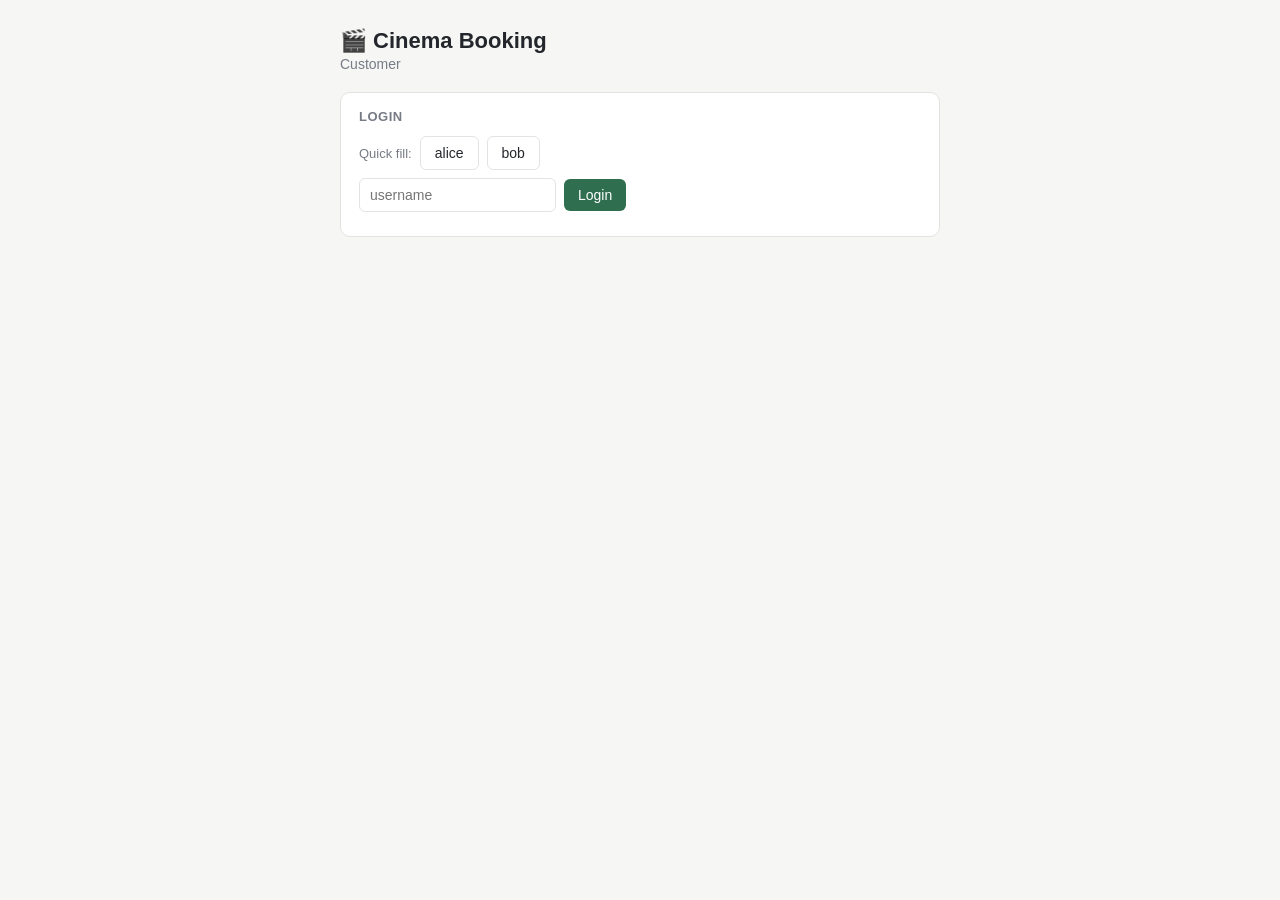
==== clients/web/customer.html @ 843db843 "Add minimal web clients for customer and staff Plain HTML/CSS/JS, no framework. Live seat updates ov" ====
<!DOCTYPE html>
<html>
<head>
  <meta charset="utf-8">
  <title>Cinema — Customer</title>
  <link rel="stylesheet" href="styles.css">
</head>
<body>
<div class="container">
  <h1>🎬 Cinema Booking</h1>
  <p class="subtitle">Customer</p>

  <div id="loginCard" class="card">
    <h2>Login</h2>
    <div class="row">
      <span class="muted">Quick fill:</span>
      <button class="secondary" onclick="fill('alice')">alice</button>
      <button class="secondary" onclick="fill('bob')">bob</button>
    </div>
    <div class="row">
      <input id="nameInput" placeholder="username">
      <button onclick="login()">Login</button>
    </div>
    <p id="error" class="error"></p>
  </div>

  <div id="app" class="hidden">
    <p><span id="liveDot" class="live-dot"></span>Logged in as <b id="who"></b></p>

    <div class="card">
      <h2>Movies &amp; Showtimes</h2>
      <div id="moviesList"></div>
    </div>

    <div class="card">
      <h2>My Bookings</h2>
      <ul id="myTickets"><li class="muted">No bookings yet</li></ul>
    </div>

    <div class="card">
      <h2>Live Activity</h2>
      <ul id="activity"><li class="muted">Waiting for events...</li></ul>
    </div>
  </div>
</div>

<script>
const GATEWAY = "http://localhost:8000";
const NOTIFY = "ws://localhost:8004/ws";
let me = "";

function fill(user) { nameInput.value = user; }  // demo shortcut

async function login() {
  const r = await fetch(`${GATEWAY}/login`, {
    method: "POST",
    headers: { "Content-Type": "application/json" },
    body: JSON.stringify({ username: nameInput.value }),
  });
  if (!r.ok) { error.textContent = "login failed"; return; }
  me = nameInput.value;
  loginCard.classList.add("hidden");
  app.classList.remove("hidden");
  who.textContent = me;
  loadMovies();
  connectWebSocket();
}

async function loadMovies() {
  const movies = await (await fetch(`${GATEWAY}/movies`)).json();
  moviesList.innerHTML = movies.map(m => `
    <div class="movie">
      <div class="title">${m.title}</div>
      ${m.showtimes.map(s => `
        <div class="row showtime">
          <span style="min-width:50px">${s.time}</span>
          <input id="seat-${s.id}" placeholder="seat e.g. C7" style="width:110px">
          <button onclick="book(${s.id})">Book</button>
        </div>
        <div id="msg-${s.id}" class="error"></div>
      `).join("")}
    </div>`).join("") || `<p class="muted">No movies yet</p>`;
}

async function book(showtimeId) {
  const seatInput = document.getElementById(`seat-${showtimeId}`);
  const msg = document.getElementById(`msg-${showtimeId}`);
  const seat = seatInput.value.trim();
  if (!seat) { msg.textContent = "enter a seat first"; return; }
  const r = await fetch(`${GATEWAY}/bookings`, {
    method: "POST",
    headers: { "Content-Type": "application/json" },
    body: JSON.stringify({ username: me, showtime_id: showtimeId, seat }),
  });
  const data = await r.json();
  if (!r.ok) { msg.textContent = data.detail || "booking failed"; return; }
  msg.textContent = "";
  seatInput.value = "";
  if (myTickets.querySelector(".muted")) myTickets.innerHTML = "";
  const li = document.createElement("li");
  li.innerHTML = `<span>#${data.id} seat ${data.seat}</span><span class="status">booked</span>`;
  myTickets.prepend(li);
}

function connectWebSocket() {
  const ws = new WebSocket(NOTIFY);
  ws.onopen = () => liveDot.classList.add("on");
  ws.onclose = () => liveDot.classList.remove("on");
  ws.onmessage = (msg) => {
    const e = JSON.parse(msg.data);
    if (activity.querySelector(".muted")) activity.innerHTML = "";
    const taken = e.event === "seat_taken";
    const li = document.createElement("li");
    li.innerHTML = `<span>seat ${e.seat} (showtime ${e.showtime_id})</span>` +
      `<span class="status ${taken ? "" : "freed"}">${taken ? "booked" : "freed"}</span>`;
    activity.prepend(li);
    while (activity.children.length > 8) activity.removeChild(activity.lastChild);
  };
}
</script>
</body>
</html>
---- clients/web/styles.css ----
:root {
  --bg: #f6f6f4;
  --card: #ffffff;
  --border: #e3e3e0;
  --text: #23262b;
  --muted: #767b85;
  --accent: #2f6f4f;
  --accent-dark: #234f39;
  --danger: #b3261e;
  --danger-bg: #fbeceb;
}

* { box-sizing: border-box; }

body {
  font-family: -apple-system, BlinkMacSystemFont, "Segoe UI", Roboto, sans-serif;
  background: var(--bg);
  color: var(--text);
  margin: 0;
  padding: 28px 16px;
}

.container { max-width: 600px; margin: 0 auto; }

h1 { font-size: 22px; margin: 0 0 2px; }
.subtitle { color: var(--muted); margin: 0 0 20px; font-size: 14px; }

.card {
  background: var(--card);
  border: 1px solid var(--border);
  border-radius: 10px;
  padding: 16px 18px;
  margin-bottom: 16px;
}
.card h2 {
  font-size: 13px;
  text-transform: uppercase;
  letter-spacing: .04em;
  color: var(--muted);
  margin: 0 0 12px;
}

.row { display: flex; gap: 8px; align-items: center; flex-wrap: wrap; margin-bottom: 8px; }
.row:last-child { margin-bottom: 0; }

input, select {
  border: 1px solid var(--border);
  border-radius: 6px;
  padding: 8px 10px;
  font-size: 14px;
  font-family: inherit;
}

button {
  border: none;
  background: var(--accent);
  color: #fff;
  padding: 8px 14px;
  border-radius: 6px;
  font-size: 14px;
  cursor: pointer;
}
button:hover { background: var(--accent-dark); }
button.secondary { background: #fff; color: var(--text); border: 1px solid var(--border); }
button.secondary:hover { background: var(--bg); }
button.danger { background: var(--danger); }
button.danger:hover { background: #8f1e18; }

ul { list-style: none; padding: 0; margin: 0; }
li {
  display: flex; justify-content: space-between; align-items: center;
  gap: 8px; padding: 8px 0; border-bottom: 1px solid var(--border); font-size: 14px;
}
li:last-child { border-bottom: none; }

.status {
  font-size: 12px; padding: 2px 9px; border-radius: 999px;
  background: #eaf3ee; color: var(--accent-dark); white-space: nowrap;
}
.status.freed { background: #eef0f2; color: var(--muted); }

.movie { margin-bottom: 14px; }
.movie:last-child { margin-bottom: 0; }
.movie .title { font-weight: 600; margin-bottom: 6px; }
.showtime { margin-left: 4px; color: var(--muted); font-size: 14px; }

.live-dot {
  display: inline-block; width: 8px; height: 8px; border-radius: 50%;
  background: #ccc; margin-right: 6px;
}
.live-dot.on { background: var(--accent); }

.error { color: var(--danger); font-size: 13px; margin: 6px 0 0; }
.muted { color: var(--muted); font-size: 13px; }
.hidden { display: none; }
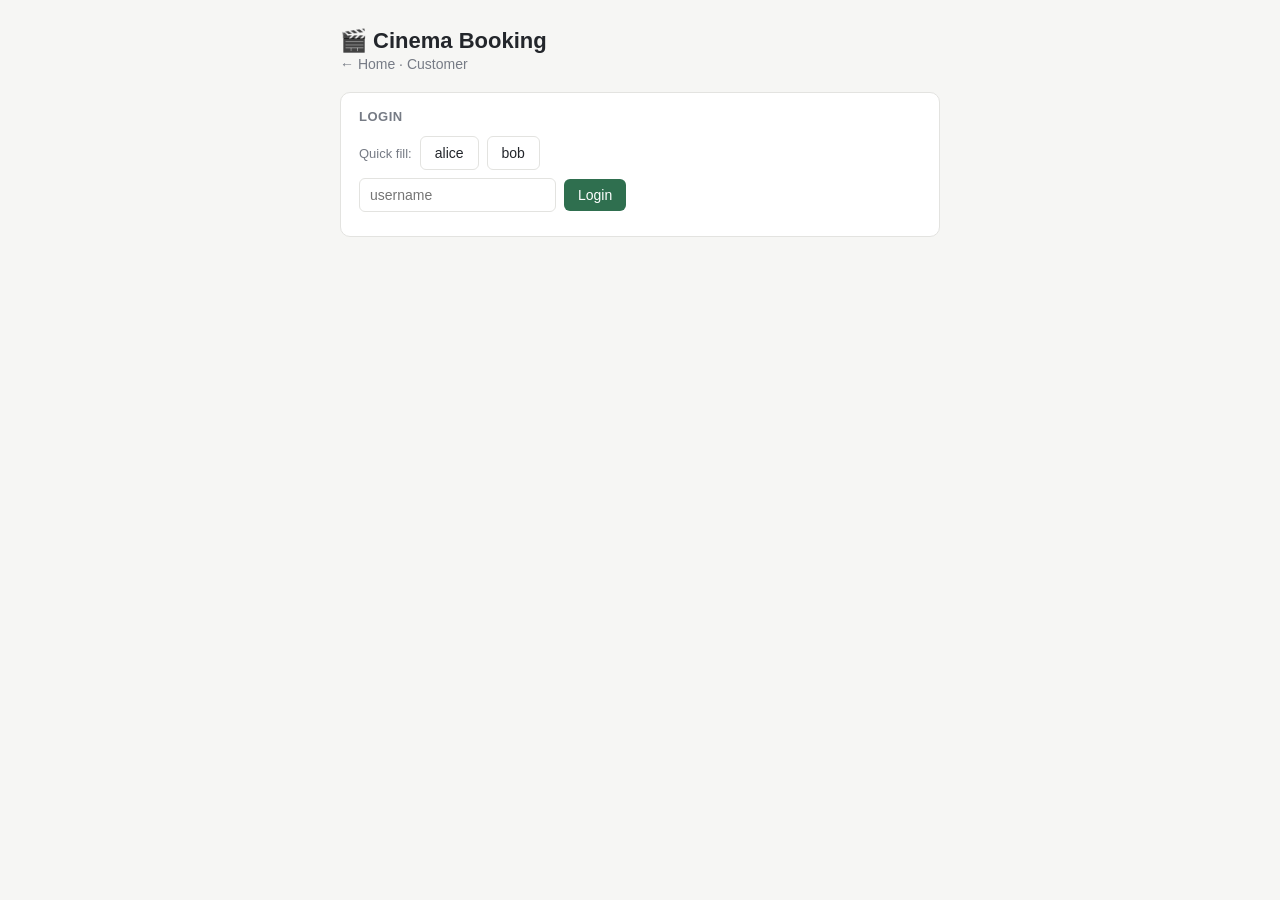
==== commit 6b48049e: "Add landing page and a visual seat map - index.html: choose Customer or Staff, links into the two ro" ====
--- a/clients/web/customer.html
+++ b/clients/web/customer.html
@@ -3,12 +3,12 @@
 <head>
   <meta charset="utf-8">
   <title>Cinema — Customer</title>
-  <link rel="stylesheet" href="styles.css">
+  <link rel="stylesheet" href="styles.css?v=2">
 </head>
 <body>
 <div class="container">
   <h1>🎬 Cinema Booking</h1>
-  <p class="subtitle">Customer</p>
+  <p class="subtitle"><a class="back-link" href="index.html">← Home</a> · Customer</p>
 
   <div id="loginCard" class="card">
     <h2>Login</h2>
@@ -32,6 +32,18 @@
       <div id="moviesList"></div>
     </div>
 
+    <div id="seatMapCard" class="card hidden">
+      <h2 id="seatMapTitle">Pick a seat</h2>
+      <div class="screen-label">SCREEN</div>
+      <div class="screen-bar"></div>
+      <div id="seatGrid"></div>
+      <div class="legend">
+        <span><span class="dot grey"></span>Available</span>
+        <span><span class="dot red"></span>Taken</span>
+      </div>
+      <p id="seatMsg" class="error"></p>
+    </div>
+
     <div class="card">
       <h2>My Bookings</h2>
       <ul id="myTickets"><li class="muted">No bookings yet</li></ul>
@@ -47,7 +59,10 @@
 <script>
 const GATEWAY = "http://localhost:8000";
 const NOTIFY = "ws://localhost:8004/ws";
+const ROWS = ["A", "B", "C", "D", "E"];
+const COLS = [1, 2, 3, 4, 5, 6, 7, 8];
 let me = "";
+let currentShowtimeId = null;
 
 function fill(user) { nameInput.value = user; }  // demo shortcut
 
@@ -62,7 +77,7 @@
   loginCard.classList.add("hidden");
   app.classList.remove("hidden");
   who.textContent = me;
-  loadMovies();
+  await loadMovies();
   connectWebSocket();
 }
 
@@ -71,31 +86,61 @@
   moviesList.innerHTML = movies.map(m => `
     <div class="movie">
       <div class="title">${m.title}</div>
-      ${m.showtimes.map(s => `
-        <div class="row showtime">
-          <span style="min-width:50px">${s.time}</span>
-          <input id="seat-${s.id}" placeholder="seat e.g. C7" style="width:110px">
-          <button onclick="book(${s.id})">Book</button>
-        </div>
-        <div id="msg-${s.id}" class="error"></div>
-      `).join("")}
+      <div class="row">
+        ${m.showtimes.map(s =>
+          `<button class="showtime-btn" id="st-${s.id}" onclick="selectShowtime(${s.id})">${s.time}</button>`
+        ).join("")}
+      </div>
     </div>`).join("") || `<p class="muted">No movies yet</p>`;
+
+  // show a seat map right away so there's something to see
+  if (currentShowtimeId === null && movies.length && movies[0].showtimes.length) {
+    await selectShowtime(movies[0].showtimes[0].id);
+  }
 }
 
-async function book(showtimeId) {
-  const seatInput = document.getElementById(`seat-${showtimeId}`);
-  const msg = document.getElementById(`msg-${showtimeId}`);
-  const seat = seatInput.value.trim();
-  if (!seat) { msg.textContent = "enter a seat first"; return; }
+async function selectShowtime(showtimeId) {
+  currentShowtimeId = showtimeId;
+  document.querySelectorAll(".showtime-btn").forEach(b => b.classList.remove("selected"));
+  const btn = document.getElementById(`st-${showtimeId}`);
+  if (btn) btn.classList.add("selected");
+  seatMapCard.classList.remove("hidden");
+  seatMsg.textContent = "";
+  await renderSeatGrid();
+}
+
+async function renderSeatGrid() {
+  const bookings = await (await fetch(`${GATEWAY}/bookings`)).json();
+  const taken = new Set(bookings.filter(t => t.showtime_id === currentShowtimeId).map(t => t.seat));
+  seatGrid.innerHTML = ROWS.map(row => `
+    <div class="seat-row">
+      <span class="row-label">${row}</span>
+      ${COLS.map(col => {
+        const seat = row + col;
+        const isTaken = taken.has(seat);
+        return `<button class="seat ${isTaken ? "taken" : ""}" data-seat="${seat}"
+                  onclick="bookSeat('${seat}')" ${isTaken ? "disabled" : ""}>${col}</button>`;
+      }).join("")}
+    </div>`).join("");
+}
+
+function markSeat(seat, taken) {
+  const btn = seatGrid.querySelector(`[data-seat="${seat}"]`);
+  if (!btn) return;
+  btn.classList.toggle("taken", taken);
+  btn.disabled = taken;
+}
+
+async function bookSeat(seat) {
+  seatMsg.textContent = "";
   const r = await fetch(`${GATEWAY}/bookings`, {
     method: "POST",
     headers: { "Content-Type": "application/json" },
-    body: JSON.stringify({ username: me, showtime_id: showtimeId, seat }),
+    body: JSON.stringify({ username: me, showtime_id: currentShowtimeId, seat }),
   });
   const data = await r.json();
-  if (!r.ok) { msg.textContent = data.detail || "booking failed"; return; }
-  msg.textContent = "";
-  seatInput.value = "";
+  if (!r.ok) { seatMsg.textContent = data.detail || "booking failed"; return; }
+  markSeat(seat, true);
   if (myTickets.querySelector(".muted")) myTickets.innerHTML = "";
   const li = document.createElement("li");
   li.innerHTML = `<span>#${data.id} seat ${data.seat}</span><span class="status">booked</span>`;
@@ -108,8 +153,10 @@
   ws.onclose = () => liveDot.classList.remove("on");
   ws.onmessage = (msg) => {
     const e = JSON.parse(msg.data);
+    const taken = e.event === "seat_taken";
+    if (e.showtime_id === currentShowtimeId) markSeat(e.seat, taken);
+
     if (activity.querySelector(".muted")) activity.innerHTML = "";
-    const taken = e.event === "seat_taken";
     const li = document.createElement("li");
     li.innerHTML = `<span>seat ${e.seat} (showtime ${e.showtime_id})</span>` +
       `<span class="status ${taken ? "" : "freed"}">${taken ? "booked" : "freed"}</span>`;
--- a/clients/web/styles.css
+++ b/clients/web/styles.css
@@ -93,3 +93,59 @@
 .error { color: var(--danger); font-size: 13px; margin: 6px 0 0; }
 .muted { color: var(--muted); font-size: 13px; }
 .hidden { display: none; }
+
+/* showtime picker */
+.showtime-btn {
+  background: #fff; color: var(--text); border: 1px solid var(--border);
+  padding: 6px 12px; font-size: 13px; border-radius: 6px;
+}
+.showtime-btn:hover { background: var(--bg); }
+.showtime-btn.selected { background: var(--accent); color: #fff; border-color: var(--accent); }
+
+/* seat map */
+.screen-label {
+  text-align: center; font-size: 11px; letter-spacing: .3em;
+  color: var(--muted); margin-bottom: 6px;
+}
+.screen-bar {
+  height: 10px; width: 85%; margin: 0 auto 22px;
+  background: linear-gradient(180deg, #ccd0ca, #f6f6f4);
+  border-radius: 50%;
+  box-shadow: 0 6px 10px -5px rgba(0, 0, 0, .18);
+}
+
+.seat-row { display: flex; justify-content: center; align-items: center; gap: 6px; margin-bottom: 6px; }
+.seat-row:last-child { margin-bottom: 0; }
+
+.row-label { width: 14px; font-size: 11px; color: var(--muted); text-align: center; }
+
+.seat {
+  width: 30px; height: 26px; padding: 0;
+  border-radius: 5px; background: #d7dad4; color: #565a51;
+  font-size: 10px; line-height: 26px;
+}
+.seat:hover:not(.taken) { background: #c4c8c0; }
+.seat.taken { background: var(--danger); color: #fff; cursor: not-allowed; }
+.seat.taken:hover { background: var(--danger); }
+
+.legend { display: flex; justify-content: center; gap: 18px; margin-top: 14px; font-size: 12px; color: var(--muted); }
+.legend .dot {
+  display: inline-block; width: 10px; height: 10px; border-radius: 3px;
+  margin-right: 5px; vertical-align: middle;
+}
+.legend .dot.grey { background: #d7dad4; }
+.legend .dot.red { background: var(--danger); }
+
+/* landing page */
+.role-card {
+  display: flex; align-items: center; gap: 16px;
+  background: var(--card); border: 1px solid var(--border); border-radius: 10px;
+  padding: 18px; margin-bottom: 14px; text-decoration: none; color: var(--text);
+}
+.role-card:hover { border-color: var(--accent); background: var(--bg); }
+.role-icon { font-size: 28px; }
+.role-title { display: block; font-weight: 600; font-size: 16px; }
+.role-desc { display: block; color: var(--muted); font-size: 13px; margin-top: 2px; }
+
+.back-link { color: var(--muted); text-decoration: none; }
+.back-link:hover { color: var(--text); text-decoration: underline; }
